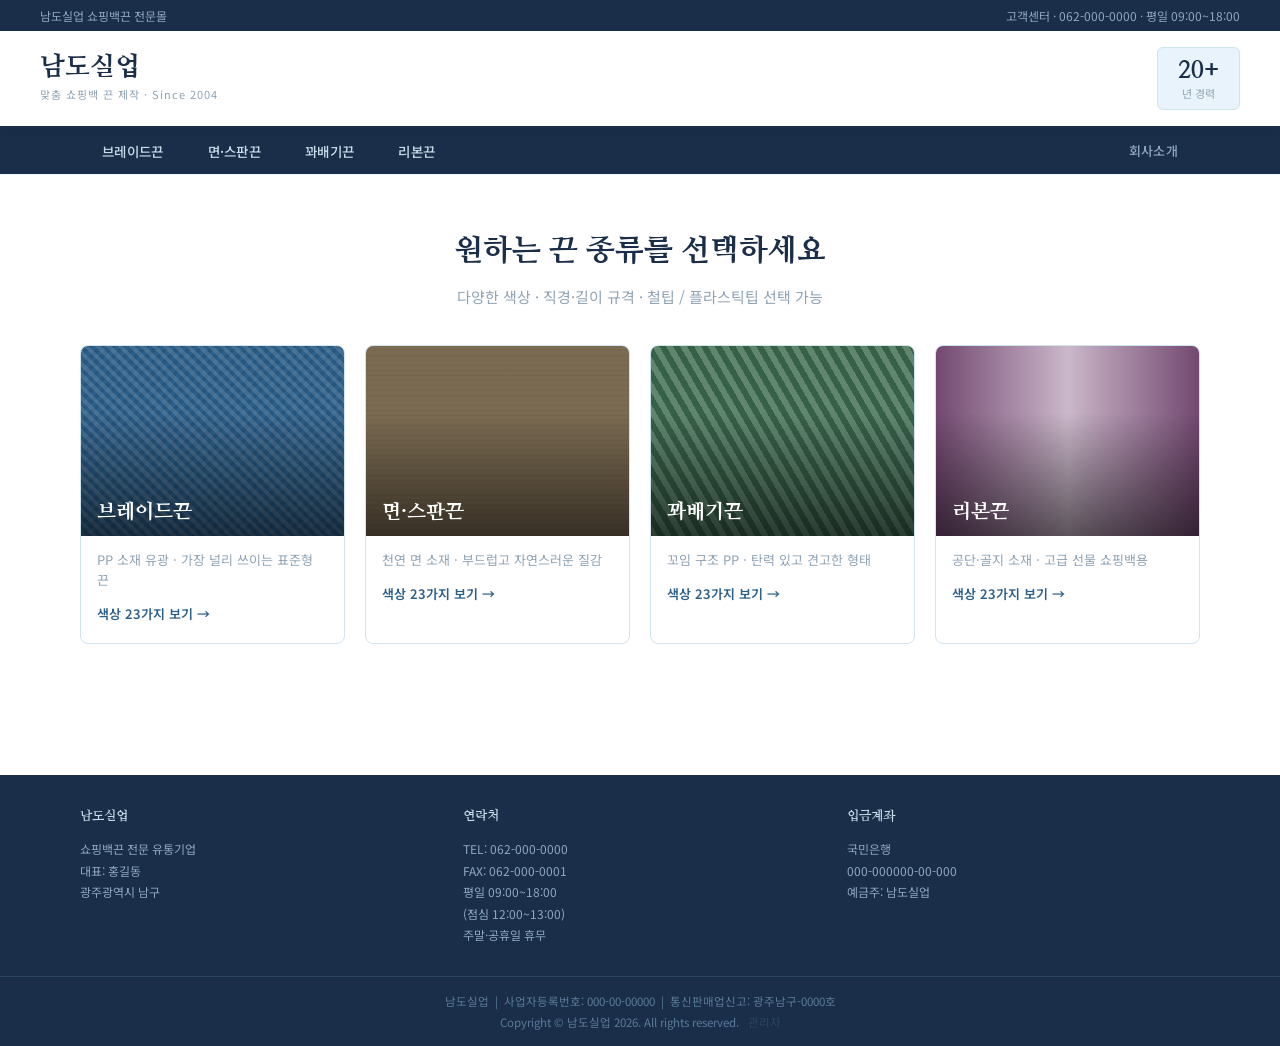
==== index.html @ 1737273b "최종 업로드" ====
<!DOCTYPE html>
<html lang="ko">
<head>
  <meta charset="UTF-8" />
  <meta name="viewport" content="width=device-width, initial-scale=1.0" />
  <title>남도실업 | 쇼핑백끈 전문몰</title>
  <link href="https://fonts.googleapis.com/css2?family=Nanum+Myeongjo:wght@400;700;800&family=Noto+Sans+KR:wght@300;400;500;600&display=swap" rel="stylesheet" />
  <link rel="stylesheet" href="style.css" />
</head>
<body>

  <!-- TOP BAR -->
  <div class="topbar">
    <span class="topbar-brand">남도실업 쇼핑백끈 전문몰</span>
    <span class="topbar-tel">고객센터 &middot; 062-000-0000 &middot; 평일 09:00~18:00</span>
  </div>

  <!-- HEADER -->
  <header id="site-header">
    <div class="logo" id="logo-btn">
      <span class="logo-main">남도실업</span>
      <span class="logo-sub"> 맞춤 쇼핑백 끈 제작 &middot; Since 2004</span>
    </div>
    <div class="header-badge">
      <span class="badge-num">20+</span>
      <span class="badge-label">년 경력</span>
    </div>
  </header>

  <!-- NAV -->
  <nav id="main-nav">
    <ul>
      <li><button class="nav-btn" data-cord="braid">브레이드끈</button></li>
      <li><button class="nav-btn" data-cord="cotton">면·스판끈</button></li>
      <li><button class="nav-btn" data-cord="twist">꽈배기끈</button></li>
      <li><button class="nav-btn" data-cord="ribbon">리본끈</button></li>
      <li class="nav-spacer"></li>
      <li><button class="nav-btn nav-about" data-cord="about">회사소개</button></li>
    </ul>
  </nav>

  <!-- BREADCRUMB -->
  <div id="breadcrumb" class="breadcrumb breadcrumb-hidden"></div>

  <!-- APP -->
  <main id="app"></main>

  <!-- FOOTER -->
  <footer>
    <div class="footer-inner">
      <div class="footer-col">
        <h5>남도실업</h5>
        <p>쇼핑백끈 전문 유통기업<br>대표: 홍길동<br>광주광역시 남구</p>
      </div>
      <div class="footer-col">
        
        <h5>연락처</h5>
        <p>
          TEL: 062-000-0000<br>
          FAX: 062-000-0001<br>
          평일 09:00~18:00<br>
          (점심 12:00~13:00)<br>
          주말·공휴일 휴무
        </p>
      </div>
      <div class="footer-col">
        <h5>입금계좌</h5>
        <p>국민은행<br>000-000000-00-000<br>예금주: 남도실업</p>
      </div>
    </div>
    <div class="footer-bottom">
      남도실업 &nbsp;|&nbsp; 사업자등록번호: 000-00-00000 &nbsp;|&nbsp; 통신판매업신고: 광주남구-0000호<br>
      Copyright &copy; 남도실업 2026. All rights reserved.
      &nbsp;&nbsp;<a href="admin.html" style="color:#2c4560;">관리자</a>
    </div>
  </footer>

  <script src="data.js"></script>
  <script src="script.js"></script>
</body>
</html>
---- style.css ----
/* ═══════════════════════════════════════════
   남도실업 쇼핑백끈 전문몰 — 메인 스타일시트
   ═══════════════════════════════════════════ */

:root {
  --navy:   #1a2e4a;
  --blue:   #2c5f8a;
  --sky:    #4a90c4;
  --light:  #e8f3fb;
  --white:  #f8fbff;
  --gray:   #8fa3b5;
  --border: #d0e4f0;
  --text:   #1e2d3d;
}

*, *::before, *::after { box-sizing: border-box; margin: 0; padding: 0; }

body {
  font-family: 'Noto Sans KR', sans-serif;
  background: #fff;
  color: var(--text);
  font-size: 14px;
  line-height: 1.6;
}

a { color: inherit; text-decoration: none; }
ul { list-style: none; }
button { cursor: pointer; border: none; background: none; font-family: inherit; color: inherit; }


/* ── TOP BAR ── */
.topbar {
  background: var(--navy);
  color: #8fa8bf;
  font-size: 12px;
  padding: 6px 40px;
  display: flex;
  justify-content: space-between;
  align-items: center;
}


/* ── HEADER ── */
header {
  background: #fff;
  border-bottom: 2px solid var(--navy);
  padding: 16px 40px;
  display: flex;
  align-items: center;
  justify-content: space-between;
  position: sticky;
  top: 0;
  z-index: 200;
  box-shadow: 0 2px 8px rgba(0,0,0,.06);
}

.logo { cursor: pointer; }
.logo-main {
  font-family: 'Nanum Myeongjo', serif;
  font-size: 26px;
  font-weight: 800;
  color: var(--navy);
  display: block;
  line-height: 1.1;
}
.logo-sub {
  font-size: 11px;
  color: var(--gray);
  letter-spacing: 1px;
}

.header-badge {
  display: flex;
  flex-direction: column;
  align-items: center;
  background: var(--light);
  border: 1px solid var(--border);
  border-radius: 6px;
  padding: 10px 20px;
  line-height: 1.1;
}
.badge-num {
  font-family: 'Nanum Myeongjo', serif;
  font-size: 24px;
  font-weight: 800;
  color: var(--navy);
}
.badge-label {
  font-size: 11px;
  color: var(--gray);
  margin-top: 2px;
}


/* ── NAV ── */
nav {
  background: var(--navy);
  position: sticky;
  top: 73px;
  z-index: 199;
}
nav ul {
  display: flex;
  max-width: 1200px;
  margin: 0 auto;
  padding: 0 40px;
  align-items: stretch;
}
.nav-spacer { flex: 1; }

.nav-btn {
  color: #c8dde9;
  padding: 13px 22px;
  font-size: 13.5px;
  font-weight: 500;
  letter-spacing: 0.3px;
  transition: background .2s, color .2s;
  display: block;
  white-space: nowrap;
}
.nav-btn:hover { background: var(--blue); color: #fff; }
.nav-btn.active { background: var(--blue); color: #fff; }
.nav-about { color: #8fa8bf; font-size: 13px; }


/* ── BREADCRUMB ── */
.breadcrumb {
  background: #f0f6fc;
  border-bottom: 1px solid var(--border);
  padding: 10px 40px;
  font-size: 13px;
  color: var(--gray);
  display: flex;
  align-items: center;
  gap: 6px;
  max-height: 44px;
  overflow: hidden;
  transition: max-height .3s, padding .3s;
}
.breadcrumb.breadcrumb-hidden {
  max-height: 0;
  padding-top: 0;
  padding-bottom: 0;
  border-bottom-color: transparent;
}
.breadcrumb span { color: var(--text); }
.breadcrumb .bc-sep { color: #b0c8da; font-size: 15px; }
.breadcrumb .bc-link {
  color: var(--blue);
  font-size: 13px;
  padding: 0;
}
.breadcrumb .bc-link:hover { text-decoration: underline; }


/* ── APP CONTAINER ── */
#app {
  min-height: 60vh;
  max-width: 1200px;
  margin: 0 auto;
  padding: 0 40px;
}


/* ════════════════════════════════
   LANDING VIEW — 끈 종류 선택
   ════════════════════════════════ */
.landing-intro {
  text-align: center;
  padding: 52px 0 36px;
}
.landing-intro h2 {
  font-family: 'Nanum Myeongjo', serif;
  font-size: 30px;
  font-weight: 800;
  color: var(--navy);
  margin-bottom: 10px;
}
.landing-intro p {
  color: var(--gray);
  font-size: 15px;
}

.cord-type-grid {
  display: grid;
  grid-template-columns: repeat(4, 1fr);
  gap: 20px;
  margin-bottom: 70px;
}

.cord-type-card {
  border: 1px solid var(--border);
  border-radius: 8px;
  overflow: hidden;
  cursor: pointer;
  transition: box-shadow .25s, transform .25s;
  background: #fff;
}
.cord-type-card:hover {
  box-shadow: 0 10px 36px rgba(28,46,74,.18);
  transform: translateY(-5px);
}

.cord-type-img {
  height: 190px;
  position: relative;
  overflow: hidden;
  display: flex;
  align-items: flex-end;
}
/* Cord pattern overlays */
.cord-type-img .cord-pat {
  position: absolute;
  inset: 0;
}
.cord-pat-braid {
  background-image:
    repeating-linear-gradient(45deg, rgba(255,255,255,.13) 0px, rgba(255,255,255,.13) 4px, transparent 4px, transparent 8px),
    repeating-linear-gradient(-45deg, rgba(0,0,0,.09) 0px, rgba(0,0,0,.09) 4px, transparent 4px, transparent 8px);
}
.cord-pat-cotton {
  background-image: repeating-linear-gradient(0deg, rgba(0,0,0,.06) 0px, transparent 2px, transparent 5px);
}
.cord-pat-twist {
  background-image: repeating-linear-gradient(60deg,
    rgba(255,255,255,.18) 0px, rgba(255,255,255,.18) 6px,
    rgba(0,0,0,.1) 6px, rgba(0,0,0,.1) 12px);
}
.cord-pat-ribbon {
  background-image: linear-gradient(90deg,
    rgba(0,0,0,.08) 0%, rgba(255,255,255,.4) 35%,
    rgba(255,255,255,.6) 50%, rgba(255,255,255,.4) 65%,
    rgba(0,0,0,.08) 100%);
}

.cord-type-shade {
  position: absolute;
  inset: 0;
  background: linear-gradient(to bottom, transparent 35%, rgba(0,0,0,.55));
}
.cord-type-name {
  position: relative;
  z-index: 1;
  font-family: 'Nanum Myeongjo', serif;
  font-size: 20px;
  font-weight: 800;
  color: #fff;
  padding: 14px 16px;
  line-height: 1;
}

.cord-type-body {
  padding: 14px 16px 18px;
}
.cord-type-body p {
  font-size: 13px;
  color: var(--gray);
  line-height: 1.55;
  margin-bottom: 12px;
}
.cord-type-link {
  font-size: 13px;
  color: var(--blue);
  font-weight: 600;
  display: inline-flex;
  align-items: center;
  gap: 4px;
}
.cord-type-link::after { content: ' →'; }


/* ════════════════════════════════
   COLOR VIEW — 색상 선택
   ════════════════════════════════ */
.color-view {
  display: grid;
  grid-template-columns: 290px 1fr;
  gap: 36px;
  padding: 36px 0 70px;
}

/* Left: sticky preview panel */
.color-preview-panel {
  position: sticky;
  top: 135px;
  align-self: start;
}

.preview-cord-wrap {
  width: 100%;
  height: 210px;
  border-radius: 14px;
  position: relative;
  overflow: hidden;
  margin-bottom: 18px;
  box-shadow: 0 6px 24px rgba(0,0,0,.16);
}
.preview-cord-bg {
  position: absolute;
  inset: 0;
  transition: background-color .35s ease;
}
.preview-cord-pat {
  position: absolute;
  inset: 0;
}
.preview-cord-shine {
  position: absolute;
  inset: 0;
  background: linear-gradient(135deg, rgba(255,255,255,.28) 0%, transparent 55%);
}
.preview-cord-placeholder {
  position: absolute;
  inset: 0;
  display: flex;
  align-items: center;
  justify-content: center;
  flex-direction: column;
  gap: 6px;
  background: var(--light);
}
.preview-cord-placeholder p {
  font-size: 12px;
  color: var(--gray);
}
.preview-color-name {
  font-family: 'Nanum Myeongjo', serif;
  font-size: 22px;
  font-weight: 700;
  color: var(--navy);
  margin-bottom: 3px;
  min-height: 28px;
  transition: opacity .2s;
}
.preview-color-hex {
  font-size: 12px;
  color: var(--gray);
  font-family: 'Courier New', monospace;
  margin-bottom: 4px;
  min-height: 18px;
}
.preview-cord-type {
  font-size: 13px;
  color: var(--blue);
  font-weight: 600;
  margin-bottom: 18px;
}

.btn-select-color {
  display: block;
  width: 100%;
  background: var(--navy);
  color: #fff;
  padding: 13px 20px;
  border-radius: 6px;
  font-size: 14px;
  font-weight: 600;
  text-align: center;
  cursor: pointer;
  border: none;
  font-family: inherit;
  transition: background .2s, opacity .2s;
  letter-spacing: 0.3px;
}
.btn-select-color:hover { background: var(--blue); }
.btn-select-color:disabled {
  background: var(--border);
  color: var(--gray);
  cursor: not-allowed;
}

/* Right: color grid */
.color-grid-panel {
  padding-left: 4px;
}
.color-grid-header {
  display: flex;
  align-items: baseline;
  gap: 10px;
  margin-bottom: 20px;
  padding-bottom: 12px;
  border-bottom: 2px solid var(--navy);
}
.color-grid-header h3 {
  font-family: 'Nanum Myeongjo', serif;
  font-size: 18px;
  color: var(--navy);
}
.color-grid-header small {
  font-size: 12px;
  color: var(--gray);
}

.color-grid {
  display: grid;
  grid-template-columns: repeat(5, 1fr);
  gap: 10px;
}

.color-swatch-card {
  cursor: pointer;
  border-radius: 8px;
  overflow: hidden;
  border: 2px solid transparent;
  transition: border-color .15s, transform .15s, box-shadow .15s;
  background: #fff;
  box-shadow: 0 1px 4px rgba(0,0,0,.08);
}
.color-swatch-card:hover {
  transform: scale(1.05);
  box-shadow: 0 4px 14px rgba(0,0,0,.14);
  z-index: 1;
  position: relative;
}
.color-swatch-card.selected {
  border-color: var(--navy);
  box-shadow: 0 0 0 2px var(--navy);
}

.swatch-color-wrap {
  height: 72px;
  position: relative;
  overflow: hidden;
}
.swatch-color-bg {
  position: absolute;
  inset: 0;
}
.swatch-cord-pat {
  position: absolute;
  inset: 0;
}
.swatch-shine {
  position: absolute;
  inset: 0;
  background: linear-gradient(135deg, rgba(255,255,255,.22) 0%, transparent 50%);
}
/* "사진" placeholder — 이미지 파일이 없을 때 색상으로 대체 */
.swatch-img {
  position: absolute;
  inset: 0;
  width: 100%;
  height: 100%;
  object-fit: cover;
}

.swatch-name-bar {
  background: #fff;
  padding: 5px 6px;
  font-size: 11.5px;
  color: var(--text);
  text-align: center;
  border-top: 1px solid var(--border);
  line-height: 1.3;
  white-space: nowrap;
  overflow: hidden;
  text-overflow: ellipsis;
}
.color-swatch-card.selected .swatch-name-bar {
  background: var(--navy);
  color: #fff;
  border-top-color: var(--navy);
}


/* ════════════════════════════════
   SPEC VIEW — 규격 / 팁 선택
   ════════════════════════════════ */
.spec-view {
  padding: 40px 0 70px;
}

.spec-header {
  display: flex;
  align-items: center;
  gap: 20px;
  margin-bottom: 40px;
  padding-bottom: 24px;
  border-bottom: 2px solid var(--navy);
}
.spec-color-dot {
  width: 72px;
  height: 72px;
  border-radius: 50%;
  flex-shrink: 0;
  box-shadow: 0 4px 16px rgba(0,0,0,.2);
  position: relative;
  overflow: hidden;
}
.spec-color-dot-pat {
  position: absolute;
  inset: 0;
  border-radius: 50%;
}
.spec-color-dot-shine {
  position: absolute;
  inset: 0;
  border-radius: 50%;
  background: radial-gradient(circle at 35% 30%, rgba(255,255,255,.45) 0%, transparent 60%);
}

.spec-header-info h2 {
  font-family: 'Nanum Myeongjo', serif;
  font-size: 22px;
  font-weight: 700;
  color: var(--navy);
  margin-bottom: 4px;
}
.spec-header-info p { font-size: 13px; color: var(--gray); }

.spec-section { margin-bottom: 34px; }
.spec-section-title {
  font-family: 'Nanum Myeongjo', serif;
  font-size: 16px;
  font-weight: 700;
  color: var(--navy);
  padding-left: 10px;
  border-left: 3px solid var(--blue);
  margin-bottom: 16px;
}

.spec-options { display: flex; flex-wrap: wrap; gap: 12px; }

.spec-card {
  border: 2px solid var(--border);
  border-radius: 8px;
  padding: 16px 24px;
  cursor: pointer;
  transition: border-color .15s, background .15s, transform .1s;
  text-align: center;
  min-width: 130px;
  background: #fff;
}
.spec-card:hover {
  border-color: var(--sky);
  background: var(--light);
  transform: translateY(-2px);
}
.spec-card.selected {
  border-color: var(--navy);
  background: var(--navy);
  color: #fff;
}

.spec-card-icon { font-size: 26px; margin-bottom: 8px; }
.spec-card-label { font-size: 15px; font-weight: 600; margin-bottom: 3px; }
.spec-card-sub { font-size: 12px; opacity: .7; }

.spec-length-wrap { display: flex; flex-wrap: wrap; gap: 10px; }

.spec-length-btn {
  border: 2px solid var(--border);
  border-radius: 6px;
  padding: 11px 24px;
  cursor: pointer;
  font-size: 15px;
  font-weight: 600;
  color: var(--text);
  transition: all .15s;
  background: #fff;
  font-family: inherit;
}
.spec-length-btn:hover { border-color: var(--sky); background: var(--light); }
.spec-length-btn.selected { border-color: var(--navy); background: var(--navy); color: #fff; }

/* ── Spec view 2열 레이아웃 ── */
.spec-view-layout {
  display: grid;
  grid-template-columns: 260px 1fr;
  gap: 36px;
  margin-bottom: 10px;
}

.spec-preview-panel {
  position: sticky;
  top: 135px;
  align-self: start;
}
.spec-preview-wrap {
  width: 100%;
  height: 220px;
  border-radius: 14px;
  position: relative;
  overflow: hidden;
  box-shadow: 0 6px 24px rgba(0,0,0,.15);
  margin-bottom: 12px;
  background: var(--light);
}
.spec-preview-bg {
  position: absolute;
  inset: 0;
  transition: background-color .3s;
}
.spec-preview-label {
  font-family: 'Nanum Myeongjo', serif;
  font-size: 18px;
  font-weight: 700;
  color: var(--navy);
  text-align: center;
  min-height: 24px;
  margin-bottom: 4px;
}
.spec-preview-sub {
  font-size: 12px;
  color: var(--gray);
  text-align: center;
  line-height: 1.6;
  min-height: 32px;
}

/* 직경·팁 카드에 썸네일 사진 */
.spec-card {
  padding: 0;
  overflow: hidden;
}
.spec-card-thumb {
  width: 100%;
  height: 80px;
  object-fit: cover;
  display: block;
}
.spec-card-label,
.spec-card-sub,
.spec-card-icon {
  padding: 0 16px;
}
.spec-card-label { padding-top: 12px; }
.spec-card-sub   { padding-bottom: 12px; }
.spec-card-icon  { padding-top: 10px; }
/* 사진 없는 카드는 기존 padding 유지 */
.spec-card:not(:has(.spec-card-thumb)) {
  padding: 16px 24px;
}

/* 주문서 버튼 */
.btn-order-form {
  display: inline-flex;
  align-items: center;
  gap: 8px;
  background: #16a34a;
  color: #fff;
  border: none;
  padding: 13px 28px;
  border-radius: 6px;
  font-size: 14px;
  font-weight: 600;
  cursor: pointer;
  font-family: inherit;
  margin-top: 16px;
  transition: background .2s;
  letter-spacing: 0.3px;
}
.btn-order-form:hover { background: #14803a; }

/* Spec summary box */
.spec-summary {
  margin-top: 36px;
  background: var(--light);
  border: 1px solid var(--border);
  border-left: 4px solid var(--navy);
  border-radius: 6px;
  padding: 22px 26px;
  animation: fadeIn .3s ease;
}
.spec-summary h4 {
  font-family: 'Nanum Myeongjo', serif;
  font-size: 15px;
  color: var(--navy);
  margin-bottom: 10px;
}
.spec-summary-row {
  display: flex;
  flex-wrap: wrap;
  gap: 8px 6px;
  margin-bottom: 14px;
}
.spec-summary-chip {
  background: var(--navy);
  color: #fff;
  font-size: 13px;
  padding: 4px 12px;
  border-radius: 20px;
}
.spec-summary-contact {
  font-size: 13px;
  color: var(--gray);
  border-top: 1px solid var(--border);
  padding-top: 12px;
  margin-top: 4px;
}
.spec-summary-contact strong { color: var(--navy); }

@keyframes fadeIn {
  from { opacity: 0; transform: translateY(6px); }
  to   { opacity: 1; transform: translateY(0); }
}


/* ════════════════════════════════
   ABOUT VIEW — 회사소개
   ════════════════════════════════ */
.about-view {
  padding: 60px 0 70px;
  max-width: 680px;
  margin: 0 auto;
  text-align: center;
}
.about-view h2 {
  font-family: 'Nanum Myeongjo', serif;
  font-size: 30px;
  color: var(--navy);
  margin-bottom: 20px;
}
.about-view p {
  font-size: 15px;
  color: var(--text);
  line-height: 1.9;
  margin-bottom: 14px;
}
.about-view .about-contact {
  display: inline-block;
  margin-top: 20px;
  background: var(--navy);
  color: #fff;
  padding: 12px 30px;
  border-radius: 6px;
  font-size: 15px;
  font-weight: 600;
}


/* ── FOOTER ── */
footer {
  background: var(--navy);
  color: #8fa8bf;
  font-size: 12px;
  line-height: 1.8;
  margin-top: 60px;
}
.footer-inner {
  max-width: 1200px;
  margin: 0 auto;
  padding: 30px 40px;
  display: grid;
  grid-template-columns: 1fr 1fr 1fr;
  gap: 30px;
}
.footer-col h5 {
  font-family: 'Nanum Myeongjo', serif;
  color: #c8dde9;
  font-size: 13px;
  margin-bottom: 10px;
}
.footer-bottom {
  border-top: 1px solid #2c4560;
  text-align: center;
  padding: 14px 40px;
  font-size: 11.5px;
  color: #5a7a96;
}
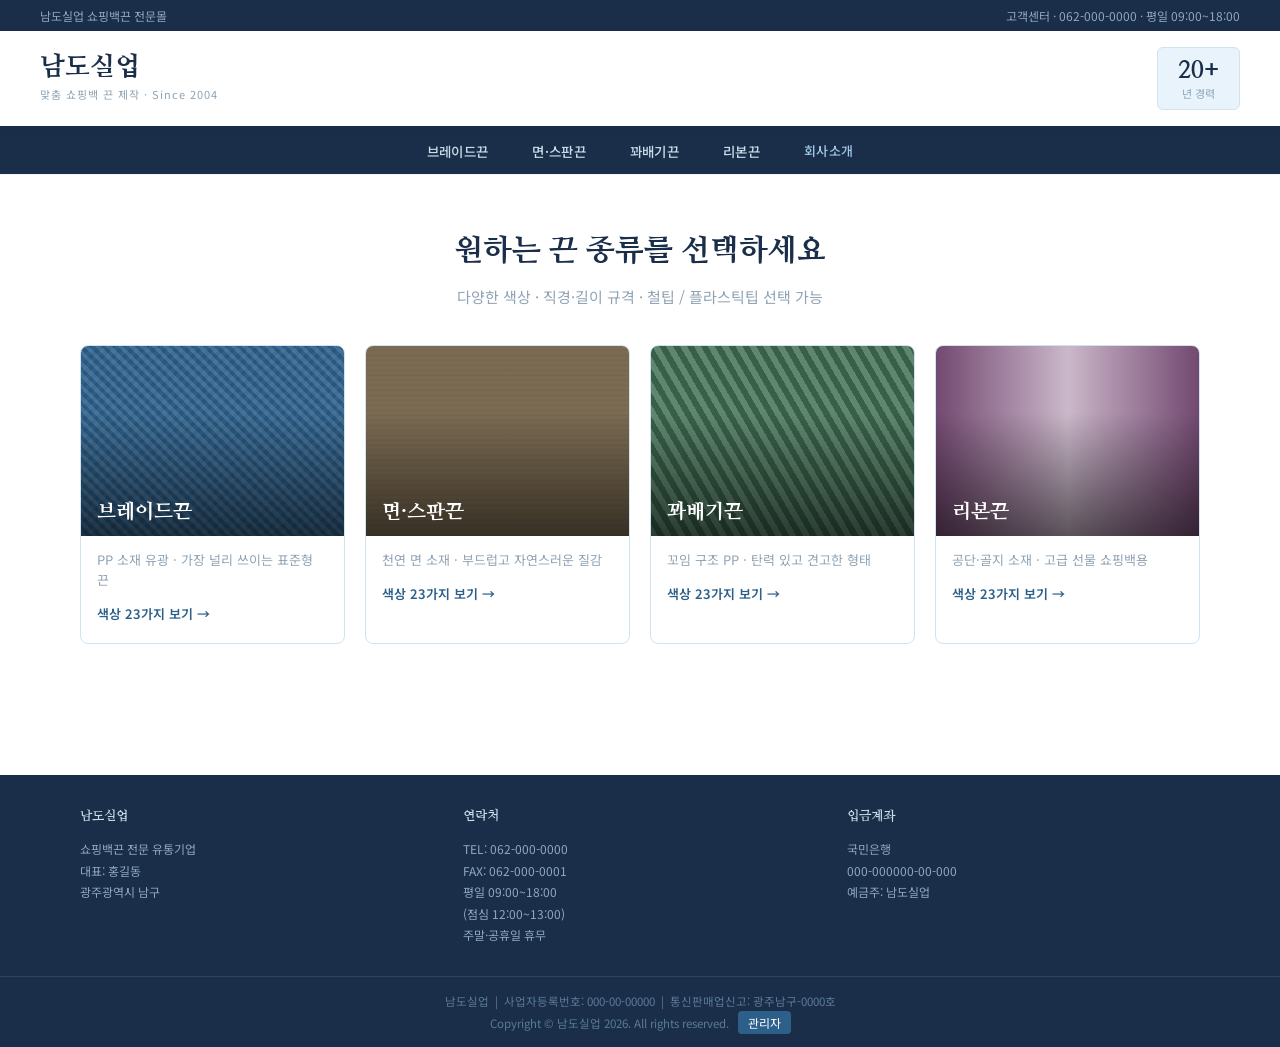
==== commit defd8c17: "최종 수정" ====
--- a/index.html
+++ b/index.html
@@ -34,7 +34,6 @@
       <li><button class="nav-btn" data-cord="cotton">면·스판끈</button></li>
       <li><button class="nav-btn" data-cord="twist">꽈배기끈</button></li>
       <li><button class="nav-btn" data-cord="ribbon">리본끈</button></li>
-      <li class="nav-spacer"></li>
       <li><button class="nav-btn nav-about" data-cord="about">회사소개</button></li>
     </ul>
   </nav>
@@ -71,7 +70,7 @@
     <div class="footer-bottom">
       남도실업 &nbsp;|&nbsp; 사업자등록번호: 000-00-00000 &nbsp;|&nbsp; 통신판매업신고: 광주남구-0000호<br>
       Copyright &copy; 남도실업 2026. All rights reserved.
-      &nbsp;&nbsp;<a href="admin.html" style="color:#2c4560;">관리자</a>
+      &nbsp;&nbsp;<a href="admin.html" style="color:#fff;background:#2c5f8a;padding:3px 10px;border-radius:4px;font-size:12px;text-decoration:none;">관리자</a>
     </div>
   </footer>
 
--- a/style.css
+++ b/style.css
@@ -101,6 +101,7 @@
 }
 nav ul {
   display: flex;
+  justify-content: center;
   max-width: 1200px;
   margin: 0 auto;
   padding: 0 40px;
@@ -120,7 +121,7 @@
 }
 .nav-btn:hover { background: var(--blue); color: #fff; }
 .nav-btn.active { background: var(--blue); color: #fff; }
-.nav-about { color: #8fa8bf; font-size: 13px; }
+.nav-about { color: #a0c8e8; font-size: 13px; }
 
 
 /* ── BREADCRUMB ── */
@@ -650,7 +651,109 @@
   transition: background .2s;
   letter-spacing: 0.3px;
 }
-.btn-order-form:hover { background: #14803a; }
+.btn-order-form:hover  { background: #14803a; }
+.btn-order-form.active { background: #14803a; }
+
+/* ── 주문 문의 인라인 박스 ── */
+.order-inline-box {
+  margin-top: 18px;
+  background: #f7fbff;
+  border: 1px solid var(--border);
+  border-left: 4px solid var(--navy);
+  border-radius: 8px;
+  padding: 22px 22px 18px;
+  animation: fadeIn .25s ease;
+}
+.oib-chips {
+  display: flex;
+  flex-wrap: wrap;
+  gap: 6px;
+  margin-bottom: 16px;
+}
+.oib-chip {
+  background: var(--navy);
+  color: #fff;
+  font-size: 12px;
+  font-weight: 600;
+  padding: 4px 12px;
+  border-radius: 20px;
+}
+.oib-fields {
+  display: grid;
+  grid-template-columns: 1fr 1fr;
+  gap: 10px 16px;
+  margin-bottom: 16px;
+}
+.oib-field {
+  display: flex;
+  flex-direction: column;
+  gap: 4px;
+  font-size: 13px;
+  color: var(--gray);
+}
+.oib-field span { font-weight: 600; color: var(--navy); }
+.oib-field input,
+.oib-field textarea {
+  border: 1px solid var(--border);
+  border-radius: 5px;
+  padding: 8px 10px;
+  font-size: 13px;
+  font-family: inherit;
+  outline: none;
+  transition: border-color .15s;
+  background: #fff;
+  resize: vertical;
+}
+.oib-field input:focus,
+.oib-field textarea:focus { border-color: var(--navy); }
+.oib-field-full { grid-column: 1 / -1; }
+.oib-field-full textarea { min-height: 58px; }
+.oib-btns {
+  display: flex;
+  gap: 10px;
+  flex-wrap: wrap;
+  margin-bottom: 14px;
+}
+.oib-btn {
+  flex: 1;
+  min-width: 140px;
+  border: none;
+  border-radius: 6px;
+  padding: 11px 16px;
+  font-size: 14px;
+  font-weight: 600;
+  font-family: inherit;
+  cursor: pointer;
+  transition: background .2s;
+}
+.oib-btn-email { background: var(--navy); color: #fff; }
+.oib-btn-email:hover { background: #2c5f8a; }
+.oib-btn-fax   { background: #fff; color: var(--navy); border: 2px solid var(--navy); }
+.oib-btn-fax:hover { background: var(--light); }
+.oib-fax-box {
+  background: #fff;
+  border: 1px solid var(--border);
+  border-radius: 6px;
+  padding: 14px 16px;
+  animation: fadeIn .2s ease;
+}
+.oib-fax-num { font-size: 14px; color: var(--navy); margin-bottom: 10px; }
+.oib-fax-content {
+  font-family: 'Malgun Gothic', 'Apple SD Gothic Neo', monospace;
+  font-size: 12px;
+  line-height: 1.7;
+  white-space: pre-wrap;
+  background: var(--light);
+  border-radius: 5px;
+  padding: 12px 14px;
+  color: var(--text);
+  margin-bottom: 8px;
+}
+.oib-fax-hint { font-size: 12px; color: var(--gray); }
+
+@media (max-width: 520px) {
+  .oib-fields { grid-template-columns: 1fr; }
+}
 
 /* Spec summary box */
 .spec-summary {
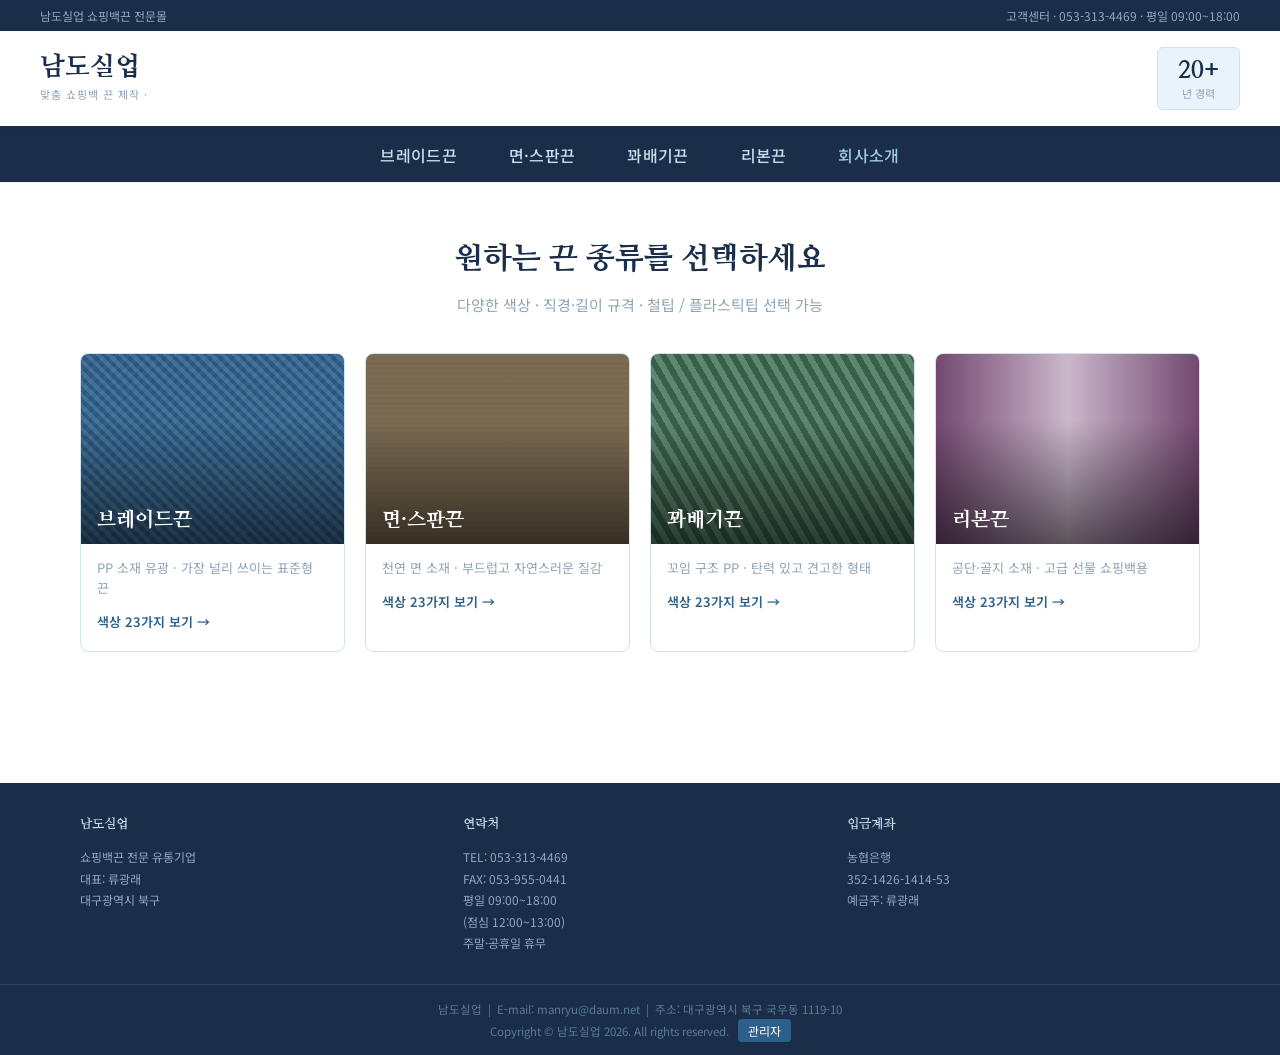
==== commit 833e6b40: "디자인 최종 수정" ====
--- a/index.html
+++ b/index.html
@@ -12,14 +12,14 @@
   <!-- TOP BAR -->
   <div class="topbar">
     <span class="topbar-brand">남도실업 쇼핑백끈 전문몰</span>
-    <span class="topbar-tel">고객센터 &middot; 062-000-0000 &middot; 평일 09:00~18:00</span>
+    <span class="topbar-tel">고객센터 &middot; 053-313-4469 &middot; 평일 09:00~18:00</span>
   </div>
 
   <!-- HEADER -->
   <header id="site-header">
     <div class="logo" id="logo-btn">
       <span class="logo-main">남도실업</span>
-      <span class="logo-sub"> 맞춤 쇼핑백 끈 제작 &middot; Since 2004</span>
+      <span class="logo-sub"> 맞춤 쇼핑백 끈 제작 &middot; </span>
     </div>
     <div class="header-badge">
       <span class="badge-num">20+</span>
@@ -49,14 +49,14 @@
     <div class="footer-inner">
       <div class="footer-col">
         <h5>남도실업</h5>
-        <p>쇼핑백끈 전문 유통기업<br>대표: 홍길동<br>광주광역시 남구</p>
+        <p>쇼핑백끈 전문 유통기업<br>대표: 류광래<br>대구광역시 북구</p>
       </div>
       <div class="footer-col">
         
         <h5>연락처</h5>
         <p>
-          TEL: 062-000-0000<br>
-          FAX: 062-000-0001<br>
+          TEL: 053-313-4469<br>
+          FAX: 053-955-0441<br>
           평일 09:00~18:00<br>
           (점심 12:00~13:00)<br>
           주말·공휴일 휴무
@@ -64,11 +64,11 @@
       </div>
       <div class="footer-col">
         <h5>입금계좌</h5>
-        <p>국민은행<br>000-000000-00-000<br>예금주: 남도실업</p>
+        <p>농협은행<br>352-1426-1414-53<br>예금주: 류광래</p>
       </div>
     </div>
     <div class="footer-bottom">
-      남도실업 &nbsp;|&nbsp; 사업자등록번호: 000-00-00000 &nbsp;|&nbsp; 통신판매업신고: 광주남구-0000호<br>
+      남도실업 &nbsp;|&nbsp; E-mail: manryu@daum.net &nbsp;|&nbsp; 주소: 대구광역시 북구 국우동 1119-10 <br>
       Copyright &copy; 남도실업 2026. All rights reserved.
       &nbsp;&nbsp;<a href="admin.html" style="color:#fff;background:#2c5f8a;padding:3px 10px;border-radius:4px;font-size:12px;text-decoration:none;">관리자</a>
     </div>
--- a/style.css
+++ b/style.css
@@ -111,8 +111,8 @@
 
 .nav-btn {
   color: #c8dde9;
-  padding: 13px 22px;
-  font-size: 13.5px;
+  padding: 15px 26px;
+  font-size: 16px;
   font-weight: 500;
   letter-spacing: 0.3px;
   transition: background .2s, color .2s;
@@ -121,7 +121,7 @@
 }
 .nav-btn:hover { background: var(--blue); color: #fff; }
 .nav-btn.active { background: var(--blue); color: #fff; }
-.nav-about { color: #a0c8e8; font-size: 13px; }
+.nav-about { color: #a0c8e8; font-size: 16px; }
 
 
 /* ── BREADCRUMB ── */
@@ -708,48 +708,52 @@
 .oib-field textarea:focus { border-color: var(--navy); }
 .oib-field-full { grid-column: 1 / -1; }
 .oib-field-full textarea { min-height: 58px; }
-.oib-btns {
-  display: flex;
-  gap: 10px;
-  flex-wrap: wrap;
-  margin-bottom: 14px;
-}
-.oib-btn {
-  flex: 1;
-  min-width: 140px;
-  border: none;
-  border-radius: 6px;
-  padding: 11px 16px;
+.oib-order-title {
+  font-size: 13px;
+  font-weight: 700;
+  color: var(--navy);
+  margin-bottom: 10px;
+  letter-spacing: 0.2px;
+}
+.oib-order-table {
+  width: 100%;
+  border-collapse: collapse;
+  margin-bottom: 16px;
   font-size: 14px;
+}
+.oib-order-table th,
+.oib-order-table td {
+  padding: 8px 12px;
+  border: 1px solid var(--border);
+  text-align: left;
+}
+.oib-order-table th {
+  background: var(--navy);
+  color: #fff;
+  width: 80px;
+  font-weight: 500;
+}
+.oib-order-table td {
   font-weight: 600;
-  font-family: inherit;
-  cursor: pointer;
-  transition: background .2s;
-}
-.oib-btn-email { background: var(--navy); color: #fff; }
-.oib-btn-email:hover { background: #2c5f8a; }
-.oib-btn-fax   { background: #fff; color: var(--navy); border: 2px solid var(--navy); }
-.oib-btn-fax:hover { background: var(--light); }
-.oib-fax-box {
+  color: var(--text);
+}
+.oib-contact-box {
   background: #fff;
   border: 1px solid var(--border);
   border-radius: 6px;
   padding: 14px 16px;
-  animation: fadeIn .2s ease;
-}
-.oib-fax-num { font-size: 14px; color: var(--navy); margin-bottom: 10px; }
-.oib-fax-content {
-  font-family: 'Malgun Gothic', 'Apple SD Gothic Neo', monospace;
+}
+.oib-contact-row {
+  font-size: 15px;
+  color: var(--navy);
+  margin-bottom: 6px;
+}
+.oib-contact-hint {
   font-size: 12px;
+  color: var(--gray);
+  margin-top: 8px;
   line-height: 1.7;
-  white-space: pre-wrap;
-  background: var(--light);
-  border-radius: 5px;
-  padding: 12px 14px;
-  color: var(--text);
-  margin-bottom: 8px;
-}
-.oib-fax-hint { font-size: 12px; color: var(--gray); }
+}
 
 @media (max-width: 520px) {
   .oib-fields { grid-template-columns: 1fr; }
